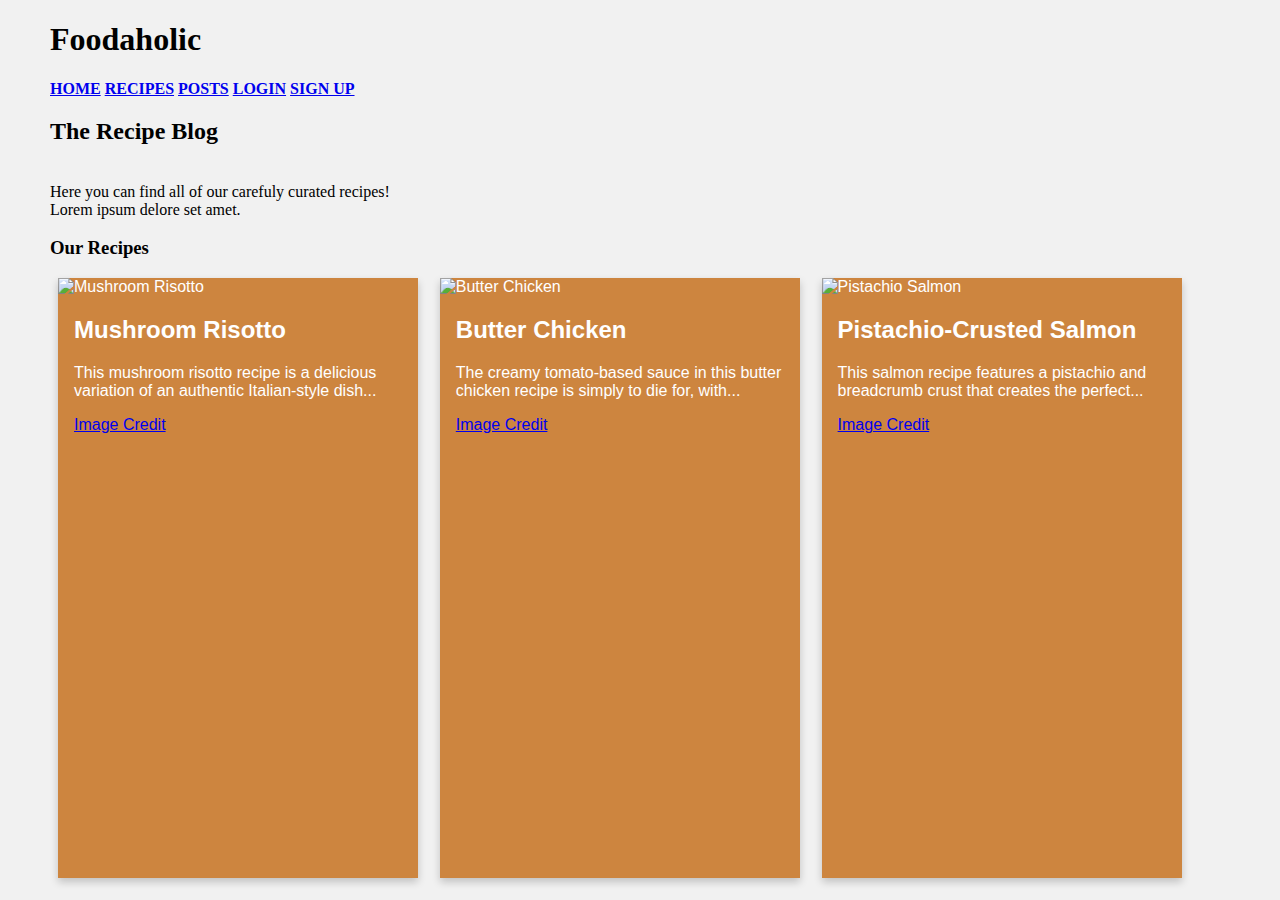
==== html/recipes.html @ 7c0374d9 "Updated recipes page" ====
<!DOCTYPE html>
<html>
  <head>
    <meta charset="utf-8">
    <title>Recipe Blog - Recipes</title>
    <meta name="description" content="Our finely curated recipes.">
    <!-- add favicon? -->
    <!-- <base href="TODO"> -->
    <link rel="stylesheet" type="text/css" href="../css/form.css">
    <link rel="stylesheet" type="text/css" href="../css/posts.css">
    <link rel="stylesheet" type="text/css" href="../css/recipes.css">
    <link rel="stylesheet" type="text/css" href="../css/styles.css">
  </head>

  <body>

    <header>
      <div class="header">
        <h1>Foodaholic</h1>
      </div>
      <div class="navbar">
        <b>
        <a href="../index.html">HOME</a>
        <a href="#" class="center">RECIPES</a>
        <a href="posts.html" class="center">POSTS</a>
        <a href="#" class="right">LOGIN</a> 
        <a href="#" class="right">SIGN UP</a>
        </b>
      </div>
      <h2>The Recipe Blog</h2>  <!-- TODO: figure out which heading level to use -->
    </header>

    <section class="recipe_carousel">
      <img src="" alt="" class="RC_image"><br>
      <!-- I have an idea on how to do the slider, although it might be more of
             a scroll? either way, that will need to be implemented (presumably
             in CSS)
      -->

      <!-- we can put the text in a <div> for styling, if need be -->
      Here you can find all of our carefuly curated recipes! <br>
      Lorem ipsum delore set amet.
    </section>

    <h3>Our Recipes</h3>

    <div class="row1">
      <div class="column">
        <div class="post">
          <img src="../images/post1.jpg" alt="Mushroom Risotto" style="width:100%">
          <div class="container">
            <h2>Mushroom Risotto</h2>
            <p>
              This mushroom risotto recipe is a delicious variation of an authentic Italian-style dish... 
            </p>
            <a href="https://www.easypeasyfoodie.com/simple-mushroom-risotto/">Image Credit</a>
          </div>
        </div>
      </div>

      <div class="column">
        <div class="post">
          <img src="../images/post2.jpg" alt="Butter Chicken" style="width:100%">
          <div class="container">
            <h2>Butter Chicken</h2>
            <p>
            The creamy tomato-based sauce in this butter chicken recipe is simply to die for, with...
            </p>
            <a href="https://www.savorytooth.com/butter-chicken/">Image Credit</a>
          </div>
        </div>
      </div>

      <div class="column">
        <div class="post">
          <img src="../images/post3.jpg" alt="Pistachio Salmon" style="width:100%">
          <div class="container">
            <h2>Pistachio-Crusted Salmon</h2>
            <p>
            This salmon recipe features a pistachio and breadcrumb crust that creates the perfect...
            </p>
            <a href="https://www.tasteofhome.com/recipes/pistachio-salmon/">Image Credit</a>
          </div>
        </div>
     </div>
  </div>

    <!--<section class="recipe_list">
      <h3>Our Recipes</h3> TODO: figure out which heading level to use
      <ul>
        <li class="RL_item">
        </li>
      </ul>
    </section>-->

    <footer>
      <!-- TODO: get from Harry -->
    </footer>

  </body>
</html>
---- css/posts.css ----
.column {
    float: left;
    width: 31%;
    margin-bottom: 16px;
    padding: 0 8px;
  }

  @media screen and (max-width: 650px) {
    .column {
      width: 100%;
      display: block;
    }
  }
  
  .post {
    box-shadow: 0 4px 8px 0 rgba(0, 0, 0, 0.2);
  }
  
  .container {
    padding: 0 16px;
  }

  .container::after, .row1::after {
    content: "";
    clear: both;
    display: table;
  }
---- css/styles.css ----
body {
  background-color: #f1f1f1;
  width: 1180px;
  margin:auto;
  padding: 0;
  font-family:'Times New Roman', Times, serif; 
}

.firstImg,
.portfolio1 {
  max-width:1080px;
  /* Create the parallax scrolling effect */
  background-attachment: fixed;
  background-position: center;
  background-repeat: no-repeat;
}

.firstImg {
  background-image: url(../images/homepage.jpeg);
  height: 650px;
}

.textBlock {
  background-color: rgb(0,0,0); /* Fallback color */
  background-color: rgba(0,0,0, 0.4); /* Black w/opacity/see-through */
  color: white;
  font-size: 50px;
  border: 7px solid #f1f1f1;
  position: absolute;
  top: 50%;
  left: 50%;
  transform: translate(-50%, -50%);
  z-index: 2;
  width: 300px;
  padding: 20px;
  text-align: center;
}

.textBlock em {
  font-size: 30px;
}

.home, .recipe, .post {
  float: left;
  height: 600px;
  width: 360px;
  color: white;
  font-family: 'Roboto', sans-serif; 
  display: block;
}

.home {
  background-color: #4f74e3;  
}

.recipe {
  background-color: #483D8B;
}

.post {
  background-color: #CD853F;
}

.portfolio1 {
  background-image: url("../images/mainfood.jpeg");
  height: 650px;
  margin-top: 500px;  
  max-width: 1080px;
}

.about {
  position: absolute;  
  width: 1080px; 
  height: 450px;
  background-color: #4f74e3; 
}

.aboutText p {
  padding: 100px;
  color: white; 
  line-height: 25px;
  font-size: 20px;
}
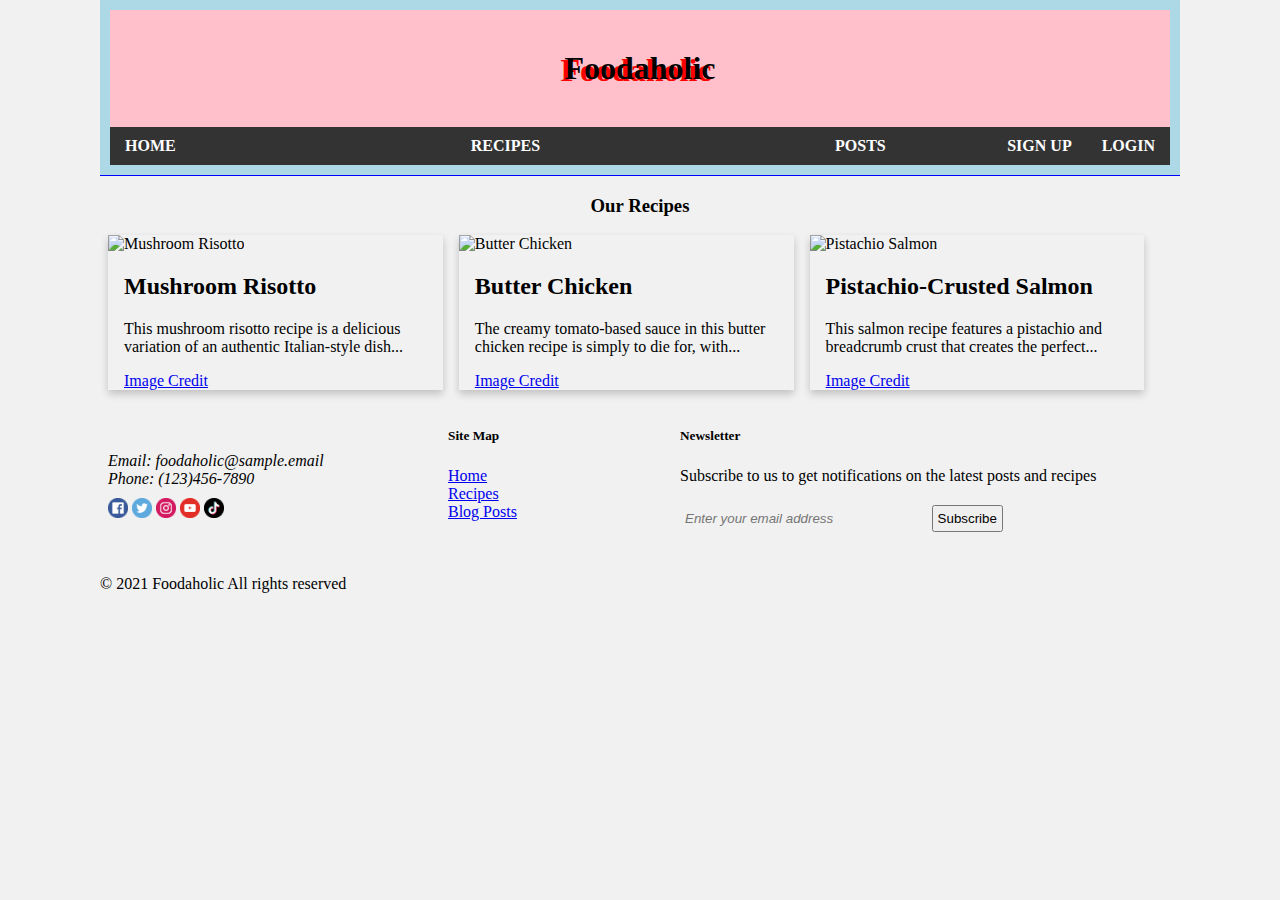
==== commit 70ab84e4: "Merge pull request #1 from sbedard6/main" ====
--- a/html/recipes.html
+++ b/html/recipes.html
@@ -26,22 +26,20 @@
         <a href="#" class="right">LOGIN</a> 
         <a href="#" class="right">SIGN UP</a>
         </b>
-      </div>
-      <h2>The Recipe Blog</h2>  <!-- TODO: figure out which heading level to use -->
+      </div>	  
     </header>
-
+   <!--       <h2>The Recipe Blog</h2>  TODO: figure out which heading level to use 
     <section class="recipe_carousel">
       <img src="" alt="" class="RC_image"><br>
-      <!-- I have an idea on how to do the slider, although it might be more of
+      I have an idea on how to do the slider, although it might be more of
              a scroll? either way, that will need to be implemented (presumably
              in CSS)
-      -->
+      
 
-      <!-- we can put the text in a <div> for styling, if need be -->
+       we can put the text in a <div> for styling, if need be
       Here you can find all of our carefuly curated recipes! <br>
       Lorem ipsum delore set amet.
-    </section>
-
+    </section>-->
     <h3>Our Recipes</h3>
 
     <div class="row1">
@@ -93,8 +91,40 @@
       </ul>
     </section>-->
 
+      <!-- TODO: get from Harry -->
     <footer>
-      <!-- TODO: get from Harry -->
+	  <div class="footer">
+			<div class="row1">
+			  <div class="column" style="text-align: left; width:30%; padding-top: 30px; font-style: italic;">
+			    
+				<p>Email: foodaholic@sample.email</br>
+				Phone: (123)456-7890 </br>
+				<a href="https://facebook.com"> <img src="../images/icons/fb.png" alt="Facebook" style="padding-top:10px; width:20px;height:20px;"></a> 
+				<a href="https://twitter.com"> <img src="../images/icons/tw.png" alt="Twitter" style="padding-top:10px; width:20px;height:20px;"></a> 
+				<a href="https://instagram.com"> <img src="../images/icons/ig.png" alt="Instagram" style="padding-top:10px; width:20px;height:20px;"></a> 
+				<a href="https://youtube.com"> <img src="../images/icons/yt.png" alt="Youtube" style="padding-top:10px; width:20px;height:20px;"></a> 
+				<a href="https://tiktok.com"> <img src="../images/icons/tk.png" alt="Tiktok" style="padding-top:10px; width:20px;height:20px;"></a> 
+				</p>
+			  </div>
+			  <div class="column" style="text-align: left; width:20%;">
+				<h5>Site Map</h5>
+					<p><a href="../index.html">Home</a></br>
+					<a href="#" class="center">Recipes</a></br>
+					<a href="posts.html" class="center">Blog Posts</a></br></p>
+				
+			  </div>
+			  <div class="column" style="text-align: left; width:40%;">
+				<h5>Newsletter</h5>
+				<p>Subscribe to us to get notifications on the latest posts and recipes</p> 
+				  <label for="email"></label>
+				  <input placeholder="Enter your email address" type="text" id="email" name="email" style ="font-style: italic; padding: 5px;">
+				  <input type="submit" value="Subscribe" onclick="alert('Successfully subscibed! You will get notifications on the latest posts and recipes.')" style ="padding: 4px;">
+			  </div>
+			 </div>
+			<div class="row2">
+		<p>© 2021 Foodaholic All rights reserved</p>
+		</div>
+		</div>
     </footer>
 
   </body>
--- a/css/form.css
+++ b/css/form.css
@@ -0,0 +1,76 @@
+.header {
+  padding: 40px;
+  text-align: center;
+  background: pink;
+  color: black;
+  font-family: Copperplate, Papyrus, fantasy;
+  text-shadow: -4px 2px #FF0000;
+}
+.navbar {
+  overflow: hidden;
+  background-color: #333;
+}
+.navbar a {
+  float: left;
+  display: block;
+  color: white;
+  text-align: center;
+  padding: 10px 15px;
+  text-decoration: none;
+}
+
+.navbar a.right {
+  float: right;
+}
+.navbar a.center {
+  margin-left: 25%;
+}
+.navbar a:hover {
+  background-color: #ddd;
+  color: black;
+}
+
+.im {
+	/*background-image: url("../images/donut.jpg");
+   */filter: blur(3px);
+   margin-left: auto;
+   margin-right: auto;
+   display: block;
+   width: 950px;
+   height: 550px;
+}
+form {
+  position: absolute;
+  top: 40.5%;
+  left: 420px;
+  margin: 60px;
+  max-width: 500px;
+  padding: 50px;
+  background-color: white;
+  text-align: left;
+}
+h3 {
+	text-align: center;
+}
+button {
+	background-color: red;
+	text-align: center;
+	margin-left: 40%;
+}
+button:hover {
+  color: yellow;
+}
+
+input[type=text], input[type=password], input[type=name] {
+  width: 55%;
+  padding: 15px;
+  margin: 5px 0 12px 0;
+  border: none;
+  background: #f1f1f1;
+}
+h4{
+	text-align: left;
+}
+.cont{
+	text-align: center;
+}--- a/css/recipes.css
+++ b/css/recipes.css
@@ -0,0 +1,79 @@
+/* PARTNER'S CHANGES */
+/* @import url(https://fonts.googleapis.com/css?family=Lobster); */
+/* @import url(https://fonts.googleapis.com/css?family=Roboto:400,500); */
+
+
+/* h2 { */
+/*   font-family: 'Lobster'; */
+/* } */
+
+/* body { */
+/*   color: #444; */
+/*   font-family: 'Roboto', sans-serif; */
+/*   font-size: 1rem; */
+/*   line-height: 1.5; */
+/* } */
+
+
+/* ==== BODY */
+body {
+    width: 640px;
+    margin: auto;
+}
+
+
+
+/* == HEADER */
+header {
+    background: lightblue;
+    border-bottom: 1px solid blue;
+    padding: 10px;
+}
+
+
+.menu-links{
+    margin-right: 0px;
+}
+
+h1,
+.menu-links{
+    display: inline;
+}
+
+
+
+/* == RECIPE CAROUSEL */
+.recipe_carousel {
+    border: 1px solid purple;
+
+    margin-top: 40px;
+    margin-left: auto;
+    margin-right: auto;
+    width: 600px;
+    height: 259px;
+}
+
+.RC_image {
+    width: 200px;
+    height: auto;
+
+    float: left;
+}
+
+.RC_text {
+    border: 1px dotted green;
+
+    width: 485px;
+    /* position: relative; */
+    /* left: 215px; */
+    /* top: -200px; */
+}
+
+
+
+/* == RECIPE LIST */
+.recipe_list {
+    margin-top: 40px;
+    margin-left: auto;
+    margin-right: auto;
+}
--- a/css/styles.css
+++ b/css/styles.css
@@ -1,83 +1,150 @@
-body {
-  background-color: #f1f1f1;
-  width: 1180px;
-  margin:auto;
-  padding: 0;
-  font-family:'Times New Roman', Times, serif; 
+body{
+    background-color: #f1f1f1;
+    width: 1080px;
+    margin:auto;
+    padding: 0;
+    font-family:'Times New Roman', Times, serif;
+    
+    
 }
 
 .firstImg,
-.portfolio1 {
+.portfolio1{
+
   max-width:1080px;
   /* Create the parallax scrolling effect */
   background-attachment: fixed;
   background-position: center;
   background-repeat: no-repeat;
+  
 }
 
 .firstImg {
-  background-image: url(../images/homepage.jpeg);
-  height: 650px;
+    background-image: url("../images/homepage.jpeg");
+    height: 650px;
+  }
+
+
+.textBlock {
+    background-color: rgb(0,0,0); /* Fallback color */
+    background-color: rgba(0,0,0, 0.4); /* Black w/opacity/see-through */
+    color: white;
+   
+    font-size: 50px;
+    border: 7px solid #f1f1f1;
+    position: absolute;
+    top: 40%;
+    left: 50%;
+    transform: translate(-50%, -50%);
+    z-index: 2;
+    width: 300px;
+    padding: 20px;
+    text-align: center;
+  }
+
+  .textBlock em{
+      font-size: 30px;
+  }
+
+
+.portfolio1{
+    background-image: url("../images/mainfood.jpeg");
+    height: 650px;
+    margin-top: 100px;  
+    max-width: 1080px;
+  }
+
+
+.about h2{
+  font-size:45px;
+  font-weight: bold;
+  color: #996633;
+  padding-top: 40px;
 }
 
-.textBlock {
-  background-color: rgb(0,0,0); /* Fallback color */
-  background-color: rgba(0,0,0, 0.4); /* Black w/opacity/see-through */
-  color: white;
-  font-size: 50px;
-  border: 7px solid #f1f1f1;
-  position: absolute;
-  top: 50%;
-  left: 50%;
-  transform: translate(-50%, -50%);
-  z-index: 2;
-  width: 300px;
-  padding: 20px;
-  text-align: center;
+.about em{
+  font-size: 45px;
+  font-weight: bold;
+  color: #CD853F;
 }
 
-.textBlock em {
-  font-size: 30px;
+ .about img{
+   float: right;
+   height:450px;
+   width:300px; 
+   border: 15px solid #404040;
+   border-radius: 5px;
+   margin-left: 100px;
+   opacity: 0.9;
+ }
+
+ .about img:hover{
+   opacity: 1;
+ }
+
+ .about p{
+   font-size: 18px;
+   line-height: 25px;
+  margin-top: 50px;
+  text-align: justify;
+  text-justify: inter-word;
+  
+ }
+
+ .popular table{
+  float: left;
+  height:400px;
+  width:300px;
 }
 
-.home, .recipe, .post {
-  float: left;
-  height: 600px;
-  width: 360px;
-  color: white;
-  font-family: 'Roboto', sans-serif; 
-  display: block;
+table img{
+  height: 80px;
+  width: 90px;
+  margin: 10px;
 }
 
-.home {
-  background-color: #4f74e3;  
+th{
+  background-color: #262626;
+  color: white;
+  height:50px;
+  font-weight: bold;
+  font-size: 20px;
 }
 
-.recipe {
-  background-color: #483D8B;
+.popular table, td {
+  background-color: #f9f9f9;
+  border-collapse: collapse;
+  font-size: 18px;
 }
 
-.post {
-  background-color: #CD853F;
+
+table td p{
+  margin-top: 30px;
 }
 
-.portfolio1 {
-  background-image: url("../images/mainfood.jpeg");
-  height: 650px;
-  margin-top: 500px;  
-  max-width: 1080px;
+table td:hover{
+  background-color: #a6a6a6;
 }
 
-.about {
-  position: absolute;  
-  width: 1080px; 
-  height: 450px;
-  background-color: #4f74e3; 
+.featured{
+  margin-left: 350px;
 }
 
-.aboutText p {
-  padding: 100px;
-  color: white; 
-  line-height: 25px;
-  font-size: 20px;
+.featured p{
+  font-weight: bold;
+  font-size:35px;
+  margin-top: 70px;
+  text-align: center;
+  color:#996633;
+  padding-top:15px;
 }
+
+.featured h2{
+  color: #CD853F;
+}
+
+.featured span {
+  font-size: 17px;
+  text-align: justify;
+  text-justify: inter-word;
+}
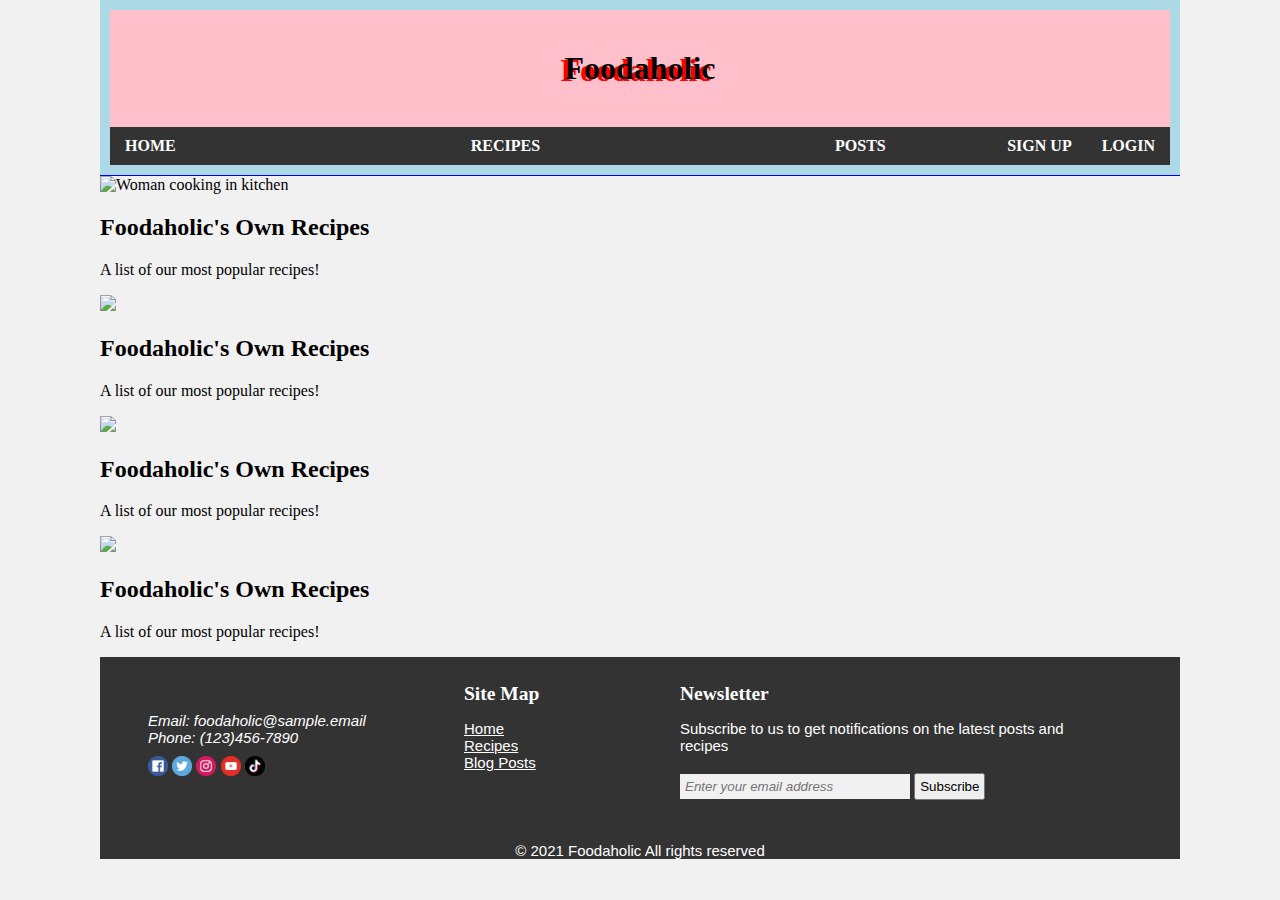
==== commit 2327697a: "footer re-configurated" ====
--- a/html/recipes.html
+++ b/html/recipes.html
@@ -7,9 +7,9 @@
     <!-- add favicon? -->
     <!-- <base href="TODO"> -->
     <link rel="stylesheet" type="text/css" href="../css/form.css">
-    <link rel="stylesheet" type="text/css" href="../css/posts.css">
     <link rel="stylesheet" type="text/css" href="../css/recipes.css">
     <link rel="stylesheet" type="text/css" href="../css/styles.css">
+    <link rel="stylesheet" type="text/css" href="../css/footer.css">
   </head>
 
   <body>
@@ -28,7 +28,32 @@
         </b>
       </div>	  
     </header>
-   <!--       <h2>The Recipe Blog</h2>  TODO: figure out which heading level to use 
+
+    <div class="content">
+      <img src="../images/cooking_in_kitchen.jpg" alt="Woman cooking in kitchen">
+      <h2>Foodaholic's Own Recipes</h2>
+      <p>A list of our most popular recipes!</p>
+    </div>
+
+    <div class="recipes">
+      <div id="first">
+        <img src="../images/food1.jpg">
+        <h2>Foodaholic's Own Recipes</h2>
+        <p>A list of our most popular recipes!</p>
+      </div>
+      <div id="second">
+        <img src="../images/food2.jpg">
+        <h2>Foodaholic's Own Recipes</h2>
+        <p>A list of our most popular recipes!</p>
+      </div>
+      <div id="third">
+        <img src="../images/food3.jpg">
+        <h2>Foodaholic's Own Recipes</h2>
+        <p>A list of our most popular recipes!</p>
+      </div>
+    </div>
+
+    <!--       <h2>The Recipe Blog</h2>  TODO: figure out which heading level to use 
     <section class="recipe_carousel">
       <img src="" alt="" class="RC_image"><br>
       I have an idea on how to do the slider, although it might be more of
@@ -40,8 +65,7 @@
       Here you can find all of our carefuly curated recipes! <br>
       Lorem ipsum delore set amet.
     </section>-->
-    <h3>Our Recipes</h3>
-
+<!--
     <div class="row1">
       <div class="column">
         <div class="post">
@@ -82,7 +106,7 @@
         </div>
      </div>
   </div>
-
+-->
     <!--<section class="recipe_list">
       <h3>Our Recipes</h3> TODO: figure out which heading level to use
       <ul>
--- a/css/footer.css
+++ b/css/footer.css
@@ -0,0 +1,53 @@
+.footer {
+   margin: auto;
+   left: 0;
+   bottom: 0;
+   padding-left: 40px;
+   padding-right: 40px;
+   padding-top: 10px;
+   background-color: #333;
+   color: white;
+   text-align: center;
+   font-family: Helvetica, sans-serif;  
+   font-size: 15px;
+}
+
+.footer a:link {
+    color:white;
+}
+
+.footer a:visited {
+    text-decoration: none;
+	color: gray;
+}
+
+h5 {
+  display: block;
+  font-size: 1.3em;
+  margin-top: 0.83em;
+  margin-bottom: 0.4em;
+  margin-left: 0;
+  margin-right: 0;
+  font-weight: bold;
+  font-family: Copperplate, Papyrus, fantasy;
+}
+
+.column {
+  float: left;
+  width: 31%;
+  margin-bottom: 16px;
+  padding: 0 8px;
+}
+
+@media screen and (max-width: 650px) {
+  .column {
+  width: 100%;
+  display: block;
+  }
+}
+
+.row1::after {
+  content: "";
+  clear: both;
+  display: table;
+}
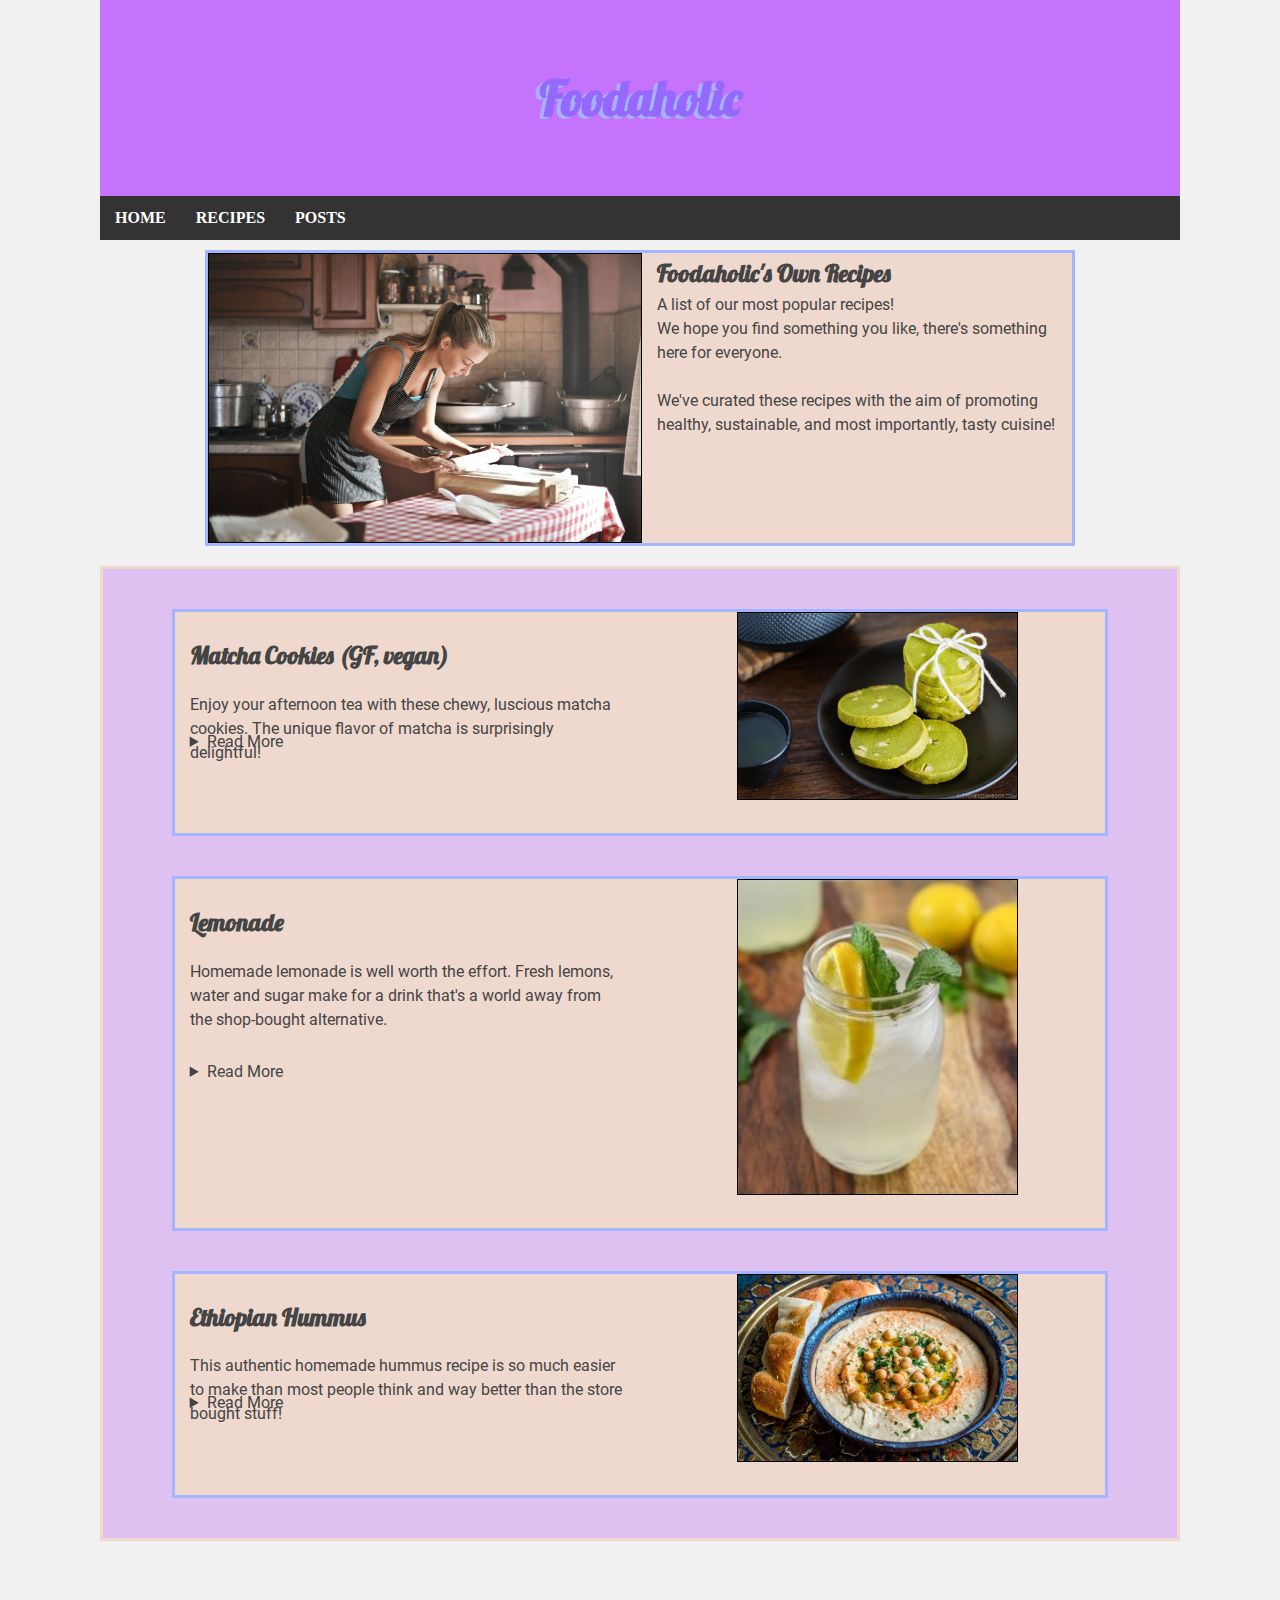
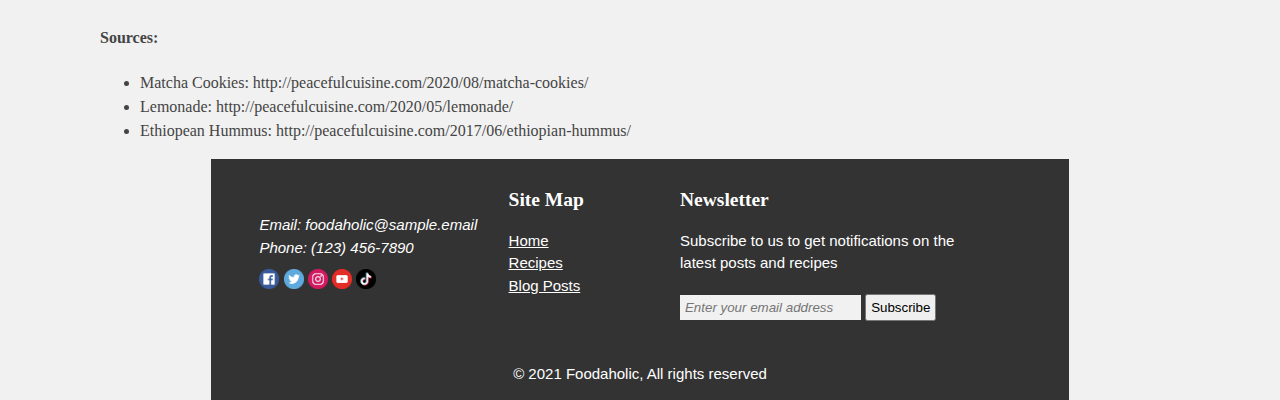
==== commit 47ca1549: "Merge pull request #2 from sbedard6/main" ====
--- a/html/recipes.html
+++ b/html/recipes.html
@@ -2,10 +2,10 @@
 <html>
   <head>
     <meta charset="utf-8">
-    <title>Recipe Blog - Recipes</title>
+
+    <title>Recipes | Recipe Blog</title>
     <meta name="description" content="Our finely curated recipes.">
-    <!-- add favicon? -->
-    <!-- <base href="TODO"> -->
+
     <link rel="stylesheet" type="text/css" href="../css/form.css">
     <link rel="stylesheet" type="text/css" href="../css/recipes.css">
     <link rel="stylesheet" type="text/css" href="../css/styles.css">
@@ -13,143 +13,227 @@
   </head>
 
   <body>
-
     <header>
       <div class="header">
         <h1>Foodaholic</h1>
       </div>
-      <div class="navbar">
+      <nav class="navbar">
         <b>
-        <a href="../index.html">HOME</a>
-        <a href="#" class="center">RECIPES</a>
-        <a href="posts.html" class="center">POSTS</a>
-        <a href="#" class="right">LOGIN</a> 
-        <a href="#" class="right">SIGN UP</a>
+          <a href="index.html">HOME</a>
+          <a href="#">RECIPES</a>
+          <a href="posts.html">POSTS</a>
         </b>
-      </div>	  
+      </nav>	  
     </header>
 
-    <div class="content">
+    <section class="overview">
       <img src="../images/cooking_in_kitchen.jpg" alt="Woman cooking in kitchen">
       <h2>Foodaholic's Own Recipes</h2>
-      <p>A list of our most popular recipes!</p>
-    </div>
-
-    <div class="recipes">
-      <div id="first">
-        <img src="../images/food1.jpg">
-        <h2>Foodaholic's Own Recipes</h2>
-        <p>A list of our most popular recipes!</p>
-      </div>
-      <div id="second">
-        <img src="../images/food2.jpg">
-        <h2>Foodaholic's Own Recipes</h2>
-        <p>A list of our most popular recipes!</p>
-      </div>
-      <div id="third">
-        <img src="../images/food3.jpg">
-        <h2>Foodaholic's Own Recipes</h2>
-        <p>A list of our most popular recipes!</p>
-      </div>
-    </div>
-
-    <!--       <h2>The Recipe Blog</h2>  TODO: figure out which heading level to use 
-    <section class="recipe_carousel">
-      <img src="" alt="" class="RC_image"><br>
-      I have an idea on how to do the slider, although it might be more of
-             a scroll? either way, that will need to be implemented (presumably
-             in CSS)
-      
-
-       we can put the text in a <div> for styling, if need be
-      Here you can find all of our carefuly curated recipes! <br>
-      Lorem ipsum delore set amet.
-    </section>-->
-<!--
-    <div class="row1">
-      <div class="column">
-        <div class="post">
-          <img src="../images/post1.jpg" alt="Mushroom Risotto" style="width:100%">
-          <div class="container">
-            <h2>Mushroom Risotto</h2>
-            <p>
-              This mushroom risotto recipe is a delicious variation of an authentic Italian-style dish... 
-            </p>
-            <a href="https://www.easypeasyfoodie.com/simple-mushroom-risotto/">Image Credit</a>
+          <p>
+            A list of our most popular recipes!<br>
+            We hope you find something you like, there's something here for
+            everyone.
+            <br>
+            <br>
+            We've curated these recipes with the aim of promoting healthy,
+            sustainable, and most importantly, tasty cuisine!
+          </p>
+    </section>
+
+    <section>
+      <ul class="recipe_list">
+        <li class="recipe_item">
+          <div class="recipe_summary">
+            <h2>Matcha Cookies (GF, vegan)</h2>
+            <p>
+              Enjoy your afternoon tea with these chewy, luscious matcha 
+              cookies. The unique flavor of matcha is surprisingly delightful!
+            </p>
+          </div>
+
+          <img src="../images/matcha_cookies.webp" 
+               alt="A black plate with delicious, speckled green cookies.">
+
+          <details class="recipe_contents">
+            <summary>Read More</summary>
+
+            <p>
+              Ingredients:
+              <ul>
+                <li>100g oat meal   </li>
+                <li>50g rice flour  </li>
+                <li>40g walnut      </li>
+                <li>50g maple syrup </li>
+                <li>30g oil         </li>
+                <li>1 tbsp matcha   </li>
+              </ul>
+              <br>
+
+              Instructions:
+              <ol>
+                <li>Put oats and walnuts into a food processor and make them into small pieces.</li>
+                <li>Add all the rest of the ingredients and mix using pulse button.</li>
+                <li>Shape the dough into your favorite shape.</li>
+                <li>Bake at 160C/320F for 20 minutes.</li>
+                <li>Enjoy!!!</li>
+              </ol>
+            </p>
+          </details>
+        </li>
+
+        <li class="recipe_item">
+          <div class="recipe_summary">
+            <h2>Lemonade</h2>
+            <p>
+              Homemade lemonade is well worth the effort. Fresh lemons, water
+              and sugar make for a drink that's a world away from the shop-bought
+              alternative.
+            </p>
+          </div>
+
+          <img src="../images/lemonade.jpg" 
+               alt="A mason-jar glass of translucent lemonade, topped with a
+                     squeezed lemon-round and a mint leaf.">
+
+          <details class="recipe_contents">
+            <summary>Read More</summary>
+
+            <p>
+              Ingredients:
+              <ul>
+                <li>600g organic lemon                      </li>
+                <li>600ml water                             </li>
+                <li>400g beet sugar (or whatever you choose)</li>
+              </ul>
+              <br>
+
+              Instructions:
+              <ol>
+                <li>Put lemon, sugar, and water in a pot and simmer for 15 minutes.</li>
+                <li>Chill the mixture in the fridge.</li>
+                <li>Dilute with water; add mint and sliced fresh lemon.</li>
+                <li>Enjoy!</li>
+              </ol>
+              <br>
+
+              <b>*</b> If you want something different than usual, we recommend
+                diluting the lemon syrup with carbonated water or soy milk.
+            </p>
+          </details>
+        </li>
+
+        <li class="recipe_item">
+          <div class="recipe_summary">
+            <h2>Ethiopian Hummus</h2>
+            <p>
+              This authentic homemade hummus recipe is so much easier to make
+                than most people think and way better than the store bought
+                stuff!
+            </p>
+          </div>
+
+          <img src="../images/hummus.webp" 
+               alt="A bowl of hummus on an ornate tray, accompanied by some
+                      thickly-sliced bread and topped with chickpeas, some green
+                      herb, and a red spice.">
+
+          <details class="recipe_contents">
+            <summary>Read More</summary>
+
+            <p>
+              Ingredients:
+              <ul>
+                <li>80g sunflower seeds                           </li>
+                <li>200g chickpea(about 550g after boiling)       </li>
+                <li>2 tbsp olive oil                              </li>
+                <li>zest of a lemon                               </li>
+                <li>3 tbsp lemon juice                            </li>
+                <li>1 tsp jalapeno (of course you can add more!)  </li>
+                <li>2 cloves of garlic                            </li>
+                <li>1 tsp salt                                    </li>
+                <li>1 tsp berbere spice                           </li>
+              </ul>
+
+              <br>
+              <small>[Berbere Spice]</small>
+              <ul>
+                <li>10g dried chili peppers (about 1 – 2 tbsp chili powder)  </li>
+                <li>2 tbsp paprica powder                         </li>
+                <li>1 tsp salt                                    </li>
+                <li>1 tsp coriander                               </li>
+                <li>1/2 tsp dried ginger)                         </li>
+                <li>1/2 tsp fenugreek                             </li>
+                <li>1/2 tsp cardamom                              </li>
+                <li>1/2 nutmeg                                    </li>
+                <li>1/2 all spice                                 </li>
+                <li>1/4 clove                                     </li>
+              </ul>
+              <br>
+
+              Instructions:
+              <ol>
+                <li>Soak chickpeas for 6 hours, then cook with pressure cooker
+                      for 5 minutes.</li>
+                <li>Toast sunflower seeds.</li>
+                <li>Powderize all berbere spice ingredients except for nutmeg,
+                      then add the nutmeg, grated.</li>
+                <li>Combine all ingredients together in a food processor. Add
+                      water to adjust consistency, if needed.</li>
+                <li>Serve with pita (or whatever you like).</li>
+              </ol>
+            </p>
+          </details>
+        </li>
+
+      </ul>
+    </section>
+
+    <aside>
+      <br>
+      <br>
+      <h4>Sources:</h4>
+      <ul>
+        <li>Matcha Cookies: http://peacefulcuisine.com/2020/08/matcha-cookies/</li>
+        <li>Lemonade: http://peacefulcuisine.com/2020/05/lemonade/</li>
+        <li>Ethiopean Hummus: http://peacefulcuisine.com/2017/06/ethiopian-hummus/</li>
+      </ul>
+    </aside>
+
+    <footer class="footer">
+        <div class="row1">
+          <div class="column" style="text-align: left; width:30%; padding-top: 30px; font-style: italic;">
+            <p>
+              Email: foodaholic@sample.email</br>
+              Phone: (123) 456-7890 </br>
+              <a href="https://facebook.com"> <img src="../images/icons/fb.png" alt="Facebook" style="padding-top:10px; width:20px;height:20px;"></a> 
+              <a href="https://twitter.com"> <img src="../images/icons/tw.png" alt="Twitter" style="padding-top:10px; width:20px;height:20px;"></a> 
+              <a href="https://instagram.com"> <img src="../images/icons/ig.png" alt="Instagram" style="padding-top:10px; width:20px;height:20px;"></a> 
+              <a href="https://youtube.com"> <img src="../images/icons/yt.png" alt="Youtube" style="padding-top:10px; width:20px;height:20px;"></a> 
+              <a href="https://tiktok.com"> <img src="../images/icons/tk.png" alt="Tiktok" style="padding-top:10px; width:20px;height:20px;"></a> 
+            </p>
+          </div>
+
+          <div class="column" style="text-align: left; width:20%;">
+            <h5>Site Map</h5>
+            <p>
+              <a href="../index.html">Home</a></br>
+              <a href="#" class="center">Recipes</a></br>
+              <a href="posts.html" class="center">Blog Posts</a></br>
+            </p>
+          </div>
+
+          <div class="column" style="text-align: left; width:40%;">
+            <h5>Newsletter</h5>
+            <p>Subscribe to us to get notifications on the latest posts and recipes</p> 
+            <label for="email"></label>
+            <input placeholder="Enter your email address" type="text" id="email" name="email" style ="font-style: italic; padding: 5px;">
+            <input type="submit" value="Subscribe" onclick="alert('Successfully subscribed! You will get notifications on the latest posts and recipes.')" style="padding: 4px;">
           </div>
         </div>
-      </div>
-
-      <div class="column">
-        <div class="post">
-          <img src="../images/post2.jpg" alt="Butter Chicken" style="width:100%">
-          <div class="container">
-            <h2>Butter Chicken</h2>
-            <p>
-            The creamy tomato-based sauce in this butter chicken recipe is simply to die for, with...
-            </p>
-            <a href="https://www.savorytooth.com/butter-chicken/">Image Credit</a>
-          </div>
+
+        <div class="row2">
+          <p>© 2021 Foodaholic, All rights reserved</p>
         </div>
-      </div>
-
-      <div class="column">
-        <div class="post">
-          <img src="../images/post3.jpg" alt="Pistachio Salmon" style="width:100%">
-          <div class="container">
-            <h2>Pistachio-Crusted Salmon</h2>
-            <p>
-            This salmon recipe features a pistachio and breadcrumb crust that creates the perfect...
-            </p>
-            <a href="https://www.tasteofhome.com/recipes/pistachio-salmon/">Image Credit</a>
-          </div>
-        </div>
-     </div>
-  </div>
--->
-    <!--<section class="recipe_list">
-      <h3>Our Recipes</h3> TODO: figure out which heading level to use
-      <ul>
-        <li class="RL_item">
-        </li>
-      </ul>
-    </section>-->
-
-      <!-- TODO: get from Harry -->
-    <footer>
-	  <div class="footer">
-			<div class="row1">
-			  <div class="column" style="text-align: left; width:30%; padding-top: 30px; font-style: italic;">
-			    
-				<p>Email: foodaholic@sample.email</br>
-				Phone: (123)456-7890 </br>
-				<a href="https://facebook.com"> <img src="../images/icons/fb.png" alt="Facebook" style="padding-top:10px; width:20px;height:20px;"></a> 
-				<a href="https://twitter.com"> <img src="../images/icons/tw.png" alt="Twitter" style="padding-top:10px; width:20px;height:20px;"></a> 
-				<a href="https://instagram.com"> <img src="../images/icons/ig.png" alt="Instagram" style="padding-top:10px; width:20px;height:20px;"></a> 
-				<a href="https://youtube.com"> <img src="../images/icons/yt.png" alt="Youtube" style="padding-top:10px; width:20px;height:20px;"></a> 
-				<a href="https://tiktok.com"> <img src="../images/icons/tk.png" alt="Tiktok" style="padding-top:10px; width:20px;height:20px;"></a> 
-				</p>
-			  </div>
-			  <div class="column" style="text-align: left; width:20%;">
-				<h5>Site Map</h5>
-					<p><a href="../index.html">Home</a></br>
-					<a href="#" class="center">Recipes</a></br>
-					<a href="posts.html" class="center">Blog Posts</a></br></p>
-				
-			  </div>
-			  <div class="column" style="text-align: left; width:40%;">
-				<h5>Newsletter</h5>
-				<p>Subscribe to us to get notifications on the latest posts and recipes</p> 
-				  <label for="email"></label>
-				  <input placeholder="Enter your email address" type="text" id="email" name="email" style ="font-style: italic; padding: 5px;">
-				  <input type="submit" value="Subscribe" onclick="alert('Successfully subscibed! You will get notifications on the latest posts and recipes.')" style ="padding: 4px;">
-			  </div>
-			 </div>
-			<div class="row2">
-		<p>© 2021 Foodaholic All rights reserved</p>
-		</div>
-		</div>
     </footer>
-
   </body>
 </html>
--- a/css/form.css
+++ b/css/form.css
@@ -1,38 +1,33 @@
 .header {
-  padding: 40px;
+  padding: 30px;
   text-align: center;
-  background: pink;
-  color: black;
-  font-family: Copperplate, Papyrus, fantasy;
-  text-shadow: -4px 2px #FF0000;
+  background: #c572fd;
+  color: #9569fd;
+  font-family: 'Lobster';
+  font-size: 24px;
+  text-shadow: -4px 2px #a4b4fd;
 }
-.navbar {
-  overflow: hidden;
+.navbar b{
+  display: flex;
+  justify-content: flex-start;
   background-color: #333;
 }
+
 .navbar a {
-  float: left;
-  display: block;
   color: white;
   text-align: center;
   padding: 10px 15px;
   text-decoration: none;
 }
 
-.navbar a.right {
-  float: right;
-}
-.navbar a.center {
-  margin-left: 25%;
-}
 .navbar a:hover {
   background-color: #ddd;
   color: black;
 }
 
 .im {
-	/*background-image: url("../images/donut.jpg");
-   */filter: blur(3px);
+	/*background-image: url("../images/donut.jpg"); */
+  filter: blur(3px);
    margin-left: auto;
    margin-right: auto;
    display: block;
@@ -73,4 +68,4 @@
 }
 .cont{
 	text-align: center;
-}+}
--- a/css/recipes.css
+++ b/css/recipes.css
@@ -1,79 +1,119 @@
-/* PARTNER'S CHANGES */
-/* @import url(https://fonts.googleapis.com/css?family=Lobster); */
-/* @import url(https://fonts.googleapis.com/css?family=Roboto:400,500); */
+/* ==== FONT STUFF */
+/* Lobster */
+@font-face {
+  font-family: 'Lobster';
+  font-style: normal;
+  font-weight: 400;
+  src: url(../assets/lobster.woff2) format('woff2');
+  unicode-range: U+0000-00FF, U+0131, U+0152-0153, U+02BB-02BC, U+02C6, U+02DA,
+      U+02DC, U+2000-206F, U+2074, U+20AC, U+2122, U+2191, U+2193, U+2212, U+2215,
+      U+FEFF, U+FFFD;
+}
 
+/* Roboto */
+@font-face {
+  font-family: 'Roboto';
+  font-style: normal;
+  font-weight: 400;
+  src: url(../assets/roboto.woff2) format('woff2');
+  unicode-range: U+0000-00FF, U+0131, U+0152-0153, U+02BB-02BC, U+02C6, U+02DA, U+02DC, U+2000-206F, U+2074, U+20AC, U+2122, U+2191, U+2193, U+2212, U+2215, U+FEFF, U+FFFD;
+}
 
-/* h2 { */
-/*   font-family: 'Lobster'; */
-/* } */
-
-/* body { */
-/*   color: #444; */
-/*   font-family: 'Roboto', sans-serif; */
-/*   font-size: 1rem; */
-/*   line-height: 1.5; */
-/* } */
 
 
 /* ==== BODY */
 body {
-    width: 640px;
-    margin: auto;
+  display: flex;
+  flex-direction: column;
+
+  width: 640px;
+  margin: auto;
+
+  color: #444;
+  font-family: 'Roboto', sans-serif;  /* DEBUG: not doing anything? */
+  font-size: 1rem;
+  line-height: 1.5;
 }
 
-
-
-/* == HEADER */
-header {
-    background: lightblue;
-    border-bottom: 1px solid blue;
-    padding: 10px;
+.overview {
+  border: 3px solid #a4b4fd;
+  background-color: #efd9ce;
+  width: 80%;
+  margin: 10px auto;
+  overflow: hidden;
 }
 
-
-.menu-links{
-    margin-right: 0px;
+.overview img {
+  border: 1px solid black;
+  width: 50%;
+  margin-right: 15px;
+  float: left;
 }
 
-h1,
-.menu-links{
-    display: inline;
+.overview h2 {
+  font-family: 'Lobster';
+  display: block;
+  margin: 2px 0 0 15px;
 }
 
-
-
-/* == RECIPE CAROUSEL */
-.recipe_carousel {
-    border: 1px solid purple;
-
-    margin-top: 40px;
-    margin-left: auto;
-    margin-right: auto;
-    width: 600px;
-    height: 259px;
+.overview p {
+  font-family: 'Roboto';
+  display: block;
+  margin: 2px 0 0 15px;
 }
 
-.RC_image {
-    width: 200px;
-    height: auto;
+.recipe_list {
+  display: flex;
+  flex-direction: column;
 
-    float: left;
+  list-style-type: none;
+
+  border: 3px solid #efd9ce;
+  background-color: #dec0f1;
+  padding: 20px;
+  margin-top: 10px;
+  overflow: hidden;
 }
 
-.RC_text {
-    border: 1px dotted green;
+.recipe_item {
+  display: grid;
+  grid-template-rows: 50% 50%;
+  grid-template-columns: 50% 50%;
+  grid-gap: 5px;
 
-    width: 485px;
-    /* position: relative; */
-    /* left: 215px; */
-    /* top: -200px; */
+  border: 3px solid #a4b4fd;
+  background-color: #efd9ce;
+
+  margin: 20px auto;
+  width: 90%
 }
 
+  .recipe_summary {
+    display: block;
+    margin: 5px 15px;
+  }
 
+    .recipe_summary h2 {
+      font-family: 'Lobster';
+    }
 
-/* == RECIPE LIST */
-.recipe_list {
-    margin-top: 40px;
-    margin-left: auto;
-    margin-right: auto;
-}
+    .recipe_summary p {
+      font-family: 'Roboto';
+    }
+
+  .recipe_item img {
+    border: 1px solid black;
+    width: 60%;
+    max-height: 350px;
+    margin: auto;
+    float: right;
+  }
+
+  .recipe_contents {
+    grid-row-start: 2;
+    grid-row-end: 3;
+    grid-column: span 2;
+
+    font-family: 'Roboto';
+    padding: 2px 15px;
+  }
--- a/css/styles.css
+++ b/css/styles.css
@@ -12,6 +12,7 @@
 .portfolio1{
 
   max-width:1080px;
+
   /* Create the parallax scrolling effect */
   background-attachment: fixed;
   background-position: center;
